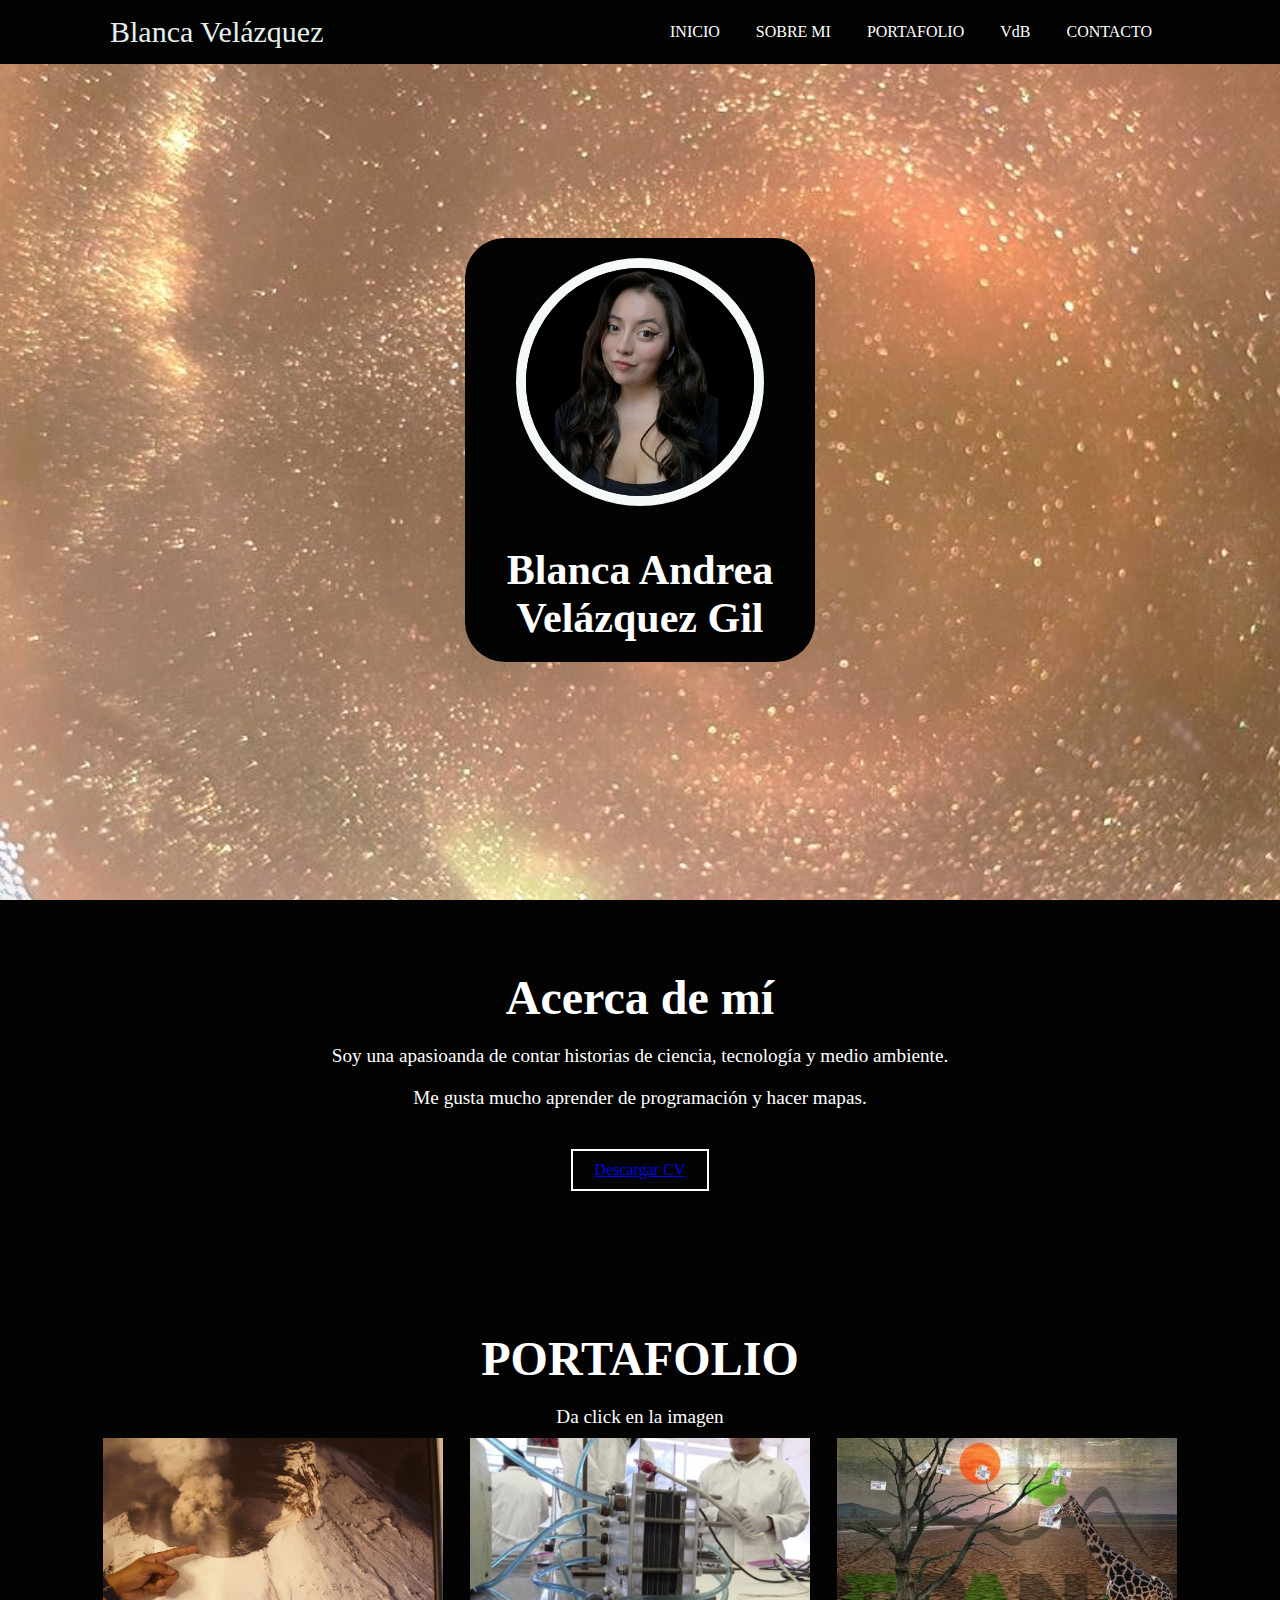
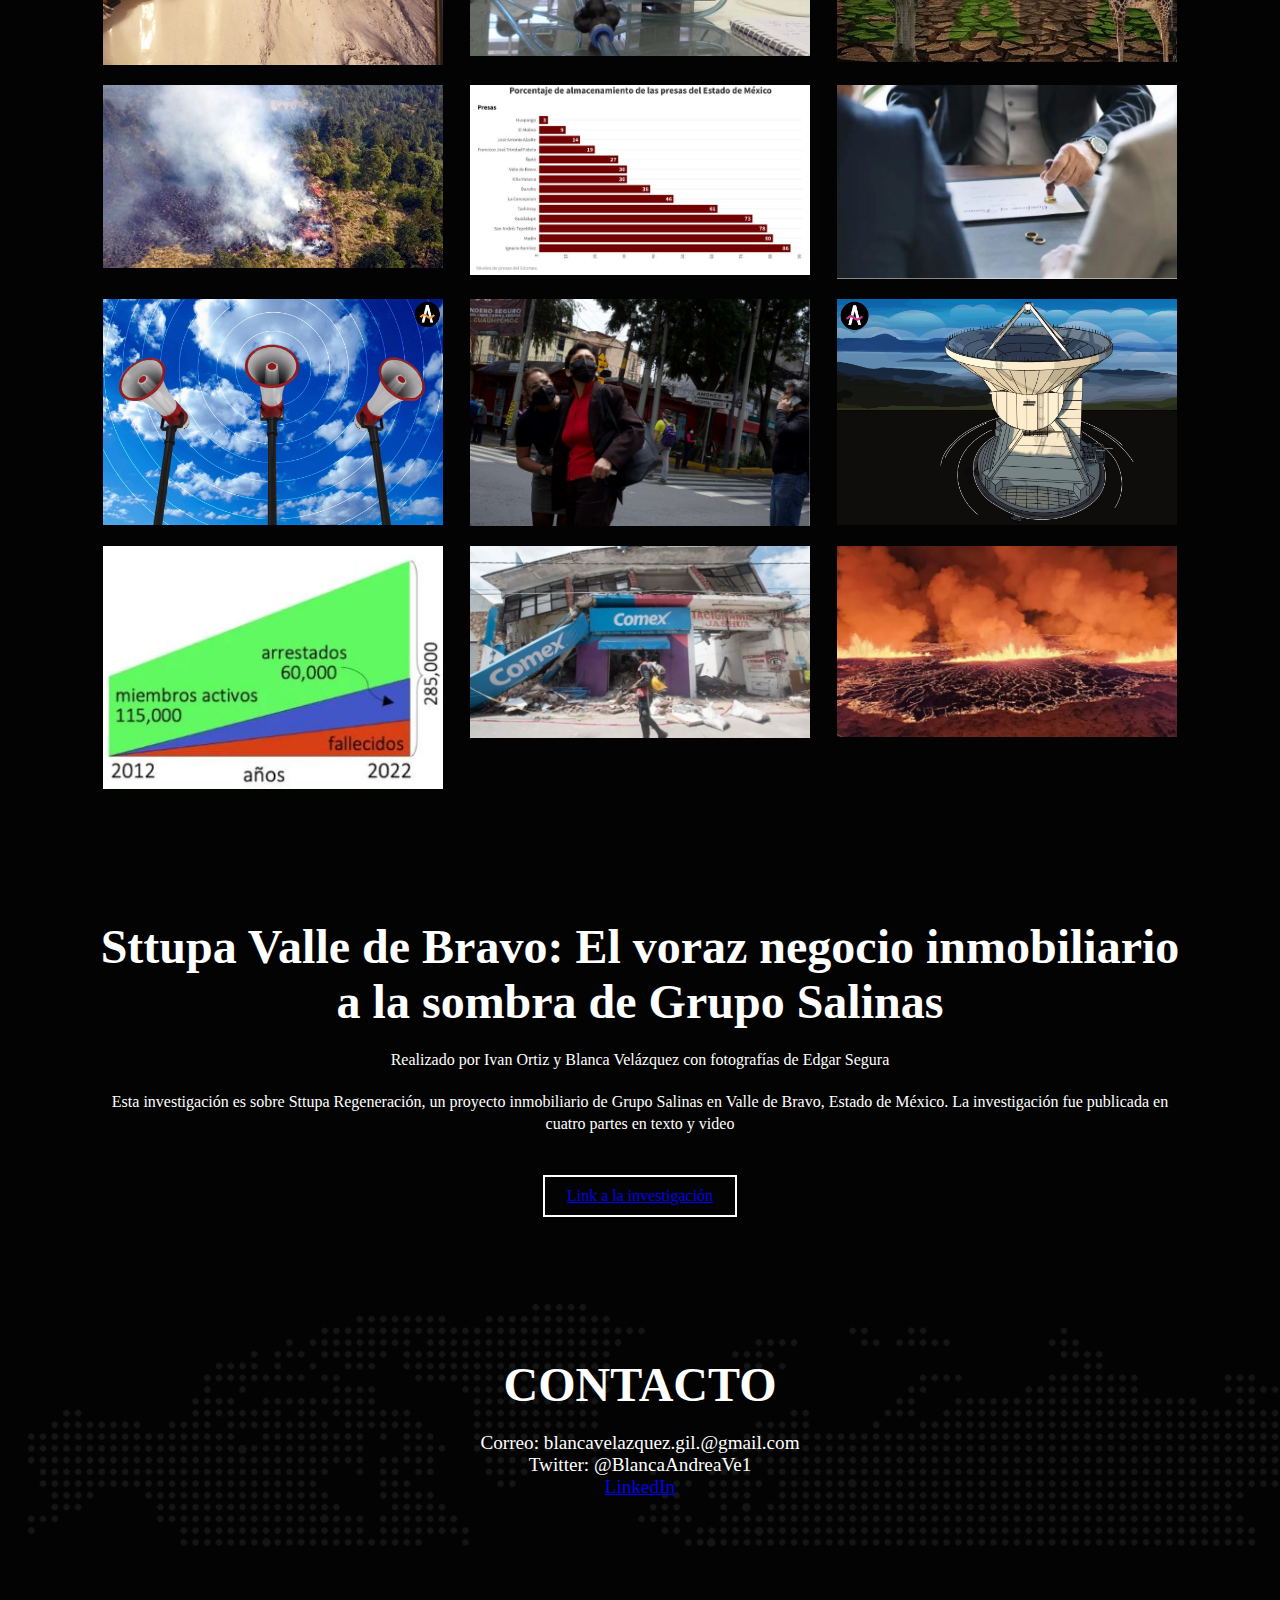
==== index.html @ 8b14dc14 "Add files via upload" ====
<!DOCTYPE html>
<html lang="es">
<head>
    <meta charset="UTF-8">
    <meta http-equiv="X-UA-Compatible" content="IE=edge">
    <meta name="viewport" content="width=device-width, initial-scale=1.0">
    <link rel="stylesheet" href="https://cdnjs.cloudflare.com/ajax/libs/font-awesome/6.1.2/css/all.min.css" integrity="sha512-1sCRPdkRXhBV2PBLUdRb4tMg1w2YPf37qatUFeS7zlBy7jJI8Lf4VHwWfZZfpXtYSLy85pkm9GaYVYMfw5BC1A==" crossorigin="anonymous" referrerpolicy="no-referrer" />
    <title>Portfolio</title>
    <link rel="stylesheet" href="estilo.css">
</head>
<body>
    <!-- MENU ENCABEZADO -->
    <div class="contenedor-header">
        <header>
            <div class="logo">
                <li><a href="#">Blanca Velázquez</a></li>
            </div>
            <nav id="nav">
                <ul>
                    <li><a href="#inicio" onclick="seleccionar()">INICIO</a></li>
                    <li><a href="#sobremi" onclick="seleccionar()">SOBRE MI</a></li>
                    <li><a href="#portfolio" onclick="seleccionar()">PORTAFOLIO</a></li>
                    <li><a href="#vdb" onclick="seleccionar()">VdB</a></li>                    
                    <li><a href="#contacto" onclick="seleccionar()">CONTACTO</a></li>
                </ul>
            </nav>
            <div class="nav-responsive" onclick="mostrarOcultarMenu()">
                <i class="fa-solid fa-bars"></i>
            </div>
        </header>
    </div>

    <!-- SECCION INICIO -->
    <section id="inicio" class="inicio">
        <div class="contenido-banner">
            <div class="contenedor-img">
                <img src="img/foto.jfif" alt="">
            </div>
            <h1>Blanca Andrea Velázquez Gil</h1>
            
            

        </div>
    </section>

    <!-- SECCION SOBRE MI -->
    <section id="sobremi" class="sobremi">
        <div class="contenido-seccion">
            <h2>Acerca de mí</h2>
            <p style="text-align: center; font-size: larger;">Soy una apasioanda de contar historias de ciencia, tecnología y medio ambiente. </p>
                <p style="text-align: center; font-size: larger;">Me gusta mucho aprender de programación y hacer mapas.</p>

            <div class="fila">
            <button>
                <a href="https://drive.google.com/file/d/1EOahpo4Z8Dpye2wEswbT1E1vFaJd9nH9/view?usp=sharing">Descargar CV</a> <i class="fa-solid fa-download"></i>
                <span class="overlay"></span>
            </button>
        </div>
    </section>



    <!-- SECCION PORTFOLIO -->
    <section id="portfolio" class="portfolio">
        <div class="contenido-seccion">
            <h2>PORTAFOLIO</h2>
            <p style="text-align: center; font-size: larger;">Da click en la imagen </p> 
            <div class="galeria">
                <div class="proyecto">
                    <img src="img/p1.jpg" alt="">
                    <div class="overlay">
                        <h3 >Vigilantes de volcanes: monitorear para prevenir</h3>
                        <A HREF="https://corrientealterna.unam.mx/nota/vigilantes-de-volcanes-monitorear-para-prevenir/"> link al reportaje </A>
                    </div>
                </div>
                <div class="proyecto">
                    <img src="img/p2.jpg" alt="">
                    <div class="overlay">
                        <h3>Delicias Solar en México: un proyecto de hidrógeno verde estancado en el papeleo</h3>
                        <A href="https://climatetrackerlatam.org/historias/delicia-solar-en-mexico-un-proyecto-de-hidrogeno-verde-estancado-en-el-papeleo/"> link al reportaje</A>
                    </div>
                </div>
                <div class="proyecto">
                    <img src="img/p3.jpg" alt="">
                    <div class="overlay">
                        <h3>La Comisión del abandono: 90% de Áreas Naturales Protegidas sin presupuesto en Edomex</h3>
                        <A href="https://adnoticias.mx/areas-naturales-protegidas-edomex/"> link al reportaje</A>
                    </div>
                </div>
                <div class="proyecto">
                    <img src="img/p4.jpg" alt="">
                    <div class="overlay">
                        <h3>Jilotzingo, una semana de lucha incansable contra los incendios</h3>
                        <A href="https://adnoticias.mx/habitantes-de-jilotzingo-luchan-contra-incendio/"> link a la nota</A>
                    </div>
                </div>
                <div class="proyecto">
                    <img src="img/p5.jpg" alt="">
                    <div class="overlay">
                        <h3>Las presas más grandes del EdoMex están al 30% de capacidad</h3>
                        <A href="https://adnoticias.mx/presas-niveles-edomex/"> link a la nota</A>
                    </div>
                </div>
                <div class="proyecto">
                    <img src="img/p6.jpg" alt="">
                    <div class="overlay">
                        <h3>El matrimonio pierde terreno frente al divorcio</h3>
                        <A href="https://adnoticias.mx/matrimonio-divorcio-cdmx-edomex/"> link a la nota</A>
                    </div>
                </div>
                <div class="proyecto">
                    <img src="img/p7.jpeg" alt="">
                    <div class="overlay">
                        <h3>Alerta sísmica: sonido de pánico, sonido de vida</h3>
                        <A href="https://corrientealterna.unam.mx/podcast/alarma-sismica-sonido-panico-alerta-prevencion-riesgos/"> link al podcats</A>
                    </div>
                </div>
                <div class="proyecto">
                    <img src="img/p8.jpg" alt="">
                    <div class="overlay">
                        <h3>Una ironía sísmica</h3>
                        <A href="https://corrientealterna.unam.mx/nota/una-ironia-sismica-vivir-el-sismo-del-19-septiembre-desde-un-congreso-de-sismologos/"> link a la nota</A>
                    </div>
                </div>
                <div class="proyecto">
                    <img src="img/p9.jpg" alt="">
                    <div class="overlay">
                        <h3>300 personas y un agujero negro</h3>
                        <A href="https://corrientealterna.unam.mx/reportaje/300-personas-y-un-agujero-negro/"> link al reportaje</A>
                    </div>
                </div>
                <div class="proyecto">
                    <img src="img/p10.JPG" alt="">
                    <div class="overlay">
                        <h3>En cinco años el crimen organizado crecerá en un 25% en México</h3>
                        <A href="https://periodistasunidos.com.mx/noticias/en-cinco-anos-el-crimen-organizado-crecera-en-un-25-en-mexico-pronostican-expertos/"> link a la nota</A>
                    </div>
                </div>
                <div class="proyecto">
                    <img src="img/p11.JPG" alt="">
                    <div class="overlay">
                        <h3>A seis años del sismo Morelos no actualiza Reglamentos de Construcción</h3>
                        <A href="https://periodistasunidos.com.mx/noticias/a-seis-anos-del-sismo-morelos-no-actualiza-reglamentos-de-construccion-alerta-experto/"> link a la nota</A>
                    </div>
                </div>
                <div class="proyecto">
                    <img src="img/p12.JPG" alt="">
                    <div class="overlay">
                        <h3>Por erupción volcánica cien familias no pasarán navidad en sus hogares</h3>
                        <A href="https://periodistasunidos.com.mx/noticias/por-erupcion-volcanica-cien-familias-no-pasaran-navidad-en-sus-hogares/"> link a la nota</A>
                    </div>
                </div>                                
            </div>
        </div>
    </section>

    <!-- VdB -->
    <section id="vdb" class="vdb">
        <div class="contenido-seccion">
            <h2>Sttupa Valle de Bravo: El voraz negocio inmobiliario a la sombra de Grupo Salinas</h2>
            <p style="text-align: center">Realizado por Ivan Ortiz y Blanca Velázquez con fotografías de Edgar Segura </p>
                <p style="text-align: center">Esta investigación es sobre Sttupa Regeneración, un proyecto inmobiliario de Grupo Salinas en Valle de Bravo, Estado de México. La investigación fue publicada en cuatro partes en texto y video </p>

            <div class="fila">
            <button>
                <a href="vdb/Vdb.html">Link a la investigación </a> 
                <span class="overlay"></span>
            </button>
        </div>
    </section>    

    <!-- SECCION CONTACTO -->
    <section id="contacto" class="contacto">
        <div class="contenido-seccion">
            <h2>CONTACTO</h2>
            <p style="text-align: center; font-size: larger;">Correo: blancavelazquez.gil.@gmail.com </p>
            <p style="text-align: center; font-size: larger;">Twitter: @BlancaAndreaVe1</p>
            <p style="text-align: center; font-size: larger;" ><a href="https://www.linkedin.com/in/blanca-velazquez-gil/">LinkedIn</a></p>
        </div>
    </section>

    <!-- footer -->
    <footer>
    </footer>

    <script src="script.js"></script>
</body>
</html>
---- estilo.css ----
@import url('https://fonts.googleapis.com/css2?family=Gupter:wght@400;500;700&display=swap');

*{
    box-sizing: border-box;
    font-family: 'Work Sans';
    margin: 0;
    padding: 0;
}
html{
    /* me permite deslizar cuando hago clic en los links del menu */
    scroll-behavior: smooth;
}
/* MENU */
.contenedor-header{
    background: #030303;
    position: fixed;
    width: 100%;
    top: 0;
    left: 0;
    z-index: 99;
}
.contenedor-header header{
    max-width: 1100px;
    margin: auto;
    display: flex;
    justify-content: space-between;
    align-items: center;
    padding: 15px 20px;
}
.contenedor-header header .logo a{
    font-family: 'Righteous';
    font-size: 30px;
    color: #e5f0ed;
    text-decoration: none;
}
.contenedor-header header ul{
    display: flex;
    list-style: none;
}
.contenedor-header header nav ul li a{
    text-align: none;
    color: #fff;
    margin: 0 15px;
    padding: 3px;
    transition: .5s;
    text-decoration: none;
}
.contenedor-header header nav ul li a:hover{
    color: #f7f7f7;
}
.nav-responsive{
    background-: #f5f7f6;
    color:#fff;
    padding: 5px 10px;
    border-radius: 5px;
    cursor: pointer;
    display: none;
}
/* SECCION I N I C I O linear-gradient(to top, rgba(30,35,38,.8), rgba(30,35,38,1)), */
.inicio{
    background: 
    url(img/golden.jpg);
    background-size: cover;
    height: 100vh;
    color: #fff;
    display: flex;
    align-items: center;
}
.inicio .contenido-banner{
    padding: 20px;
    background-color: #030303;
    max-width: 350px;
    margin: auto;
    text-align: center;
    border-radius: 40px;
}
.inicio .contenido-banner img{
    margin-top: 40px;
    border: 10px solid #f5faf9;
    display: block;
    width: 80%;
    margin: auto;
    border-radius: 100%;
}
.inicio .contenido-banner h1{
    margin-top: 40px;
    font-size: 42px;
    font-family: 'Righteous';
}
.inicio .contenido-banner h2{
    font-size: 15px;
    font-weight: normal;
}
.inicio .contenido-banner .redes a{
    color: #fff;
    display: inline-block;
    text-decoration: none;
    border: 1px solid #fff;
    border-radius: 100%;
    width: 42px;
    height: 42px;
    line-height: 42px;
    margin: 40px 5px;
    font-size: 20px;
    transition: .3s;
}
.inicio .contenido-banner .redes a:hover{
    background-color: #1CB698;
}
.sobremi{
    background-color: #030303;
    color: #fff;
    padding: 50px 20px;
}
.sobremi .contenido-seccion{
    max-width: 1100px;
    margin: auto;
}
.sobremi h2{
    font-size: 48px;
    font-family: 'Righteous';
    text-align: center;
    padding: 20px 0;

}
.sobremi .contenido-seccion p{
    font: 18px;
    line-height: 22px;
    margin-bottom: 20px;
}
.sobremi .contenido-seccion p span{
    color: #7a8381;
    font-weight: bold;
}
.sobremi .fila{
    display: flex;
}
.sobremi .fila .col
{
    width: 50%;
}
.sobremi .fila .col h3{
    font-size: 28px;
    font-family: 'Righteous';
    margin-bottom: 25px;
}
.sobremi .fila .col ul{
    list-style: none;
}
.sobremi .fila .col ul li{
    margin: 12px 0;
}
.sobremi .fila .col ul li strong{
    display: inline-block;
    color: #1CB698;
    width: 130px;
}
.sobremi .fila .col ul li span{
    background-color: #1CB698;
    padding: 3px;
    font-weight: bold;
    border-radius: 5px;
}
.sobremi .fila .col .contenedor-intereses{
    display: flex;
    flex-wrap: wrap;
}
.sobremi .fila .col .contenedor-intereses .interes{
    width: 100px;
    height: 100px;
    background-color: #030303;
    border-radius: 10px;
    margin: 0 15px 15px 0;
    display: flex;
    flex-direction: column;
    align-items: center;
    justify-content: center;
    transition: .3s;
}.sobremi .fila .col .contenedor-intereses .interes:hover{
    background-color: #1CB698;
}
.sobremi .fila .col .contenedor-intereses .interes i{
    font-size: 30px;
    margin-bottom: 10px;
}
.sobremi button{
    cursor: pointer;
    background-color: transparent;
    border: 2px solid #fff;
    width: fit-content;
    display: block;
    margin: 20px auto;
    padding: 10px 22px;
    font-size: 16px;
    color: #fff;
    position: relative;
    z-index: 10;
}
.sobremi button .overlay{
    position: absolute;
    top: 0;
    left: 0;
    width: 0;
    height: 100%;
    background-color: #1CB698;
    z-index: -1;
    transition: 1s;
}
.sobremi button:hover .overlay{
    width: 100%;
}
/* SECCION S K I L L S */
.skills{
    background-color: #030303;
    color: #fff;
    padding: 50px 20px;
}
.skills .contenido-seccion{
    max-width: 1100px;
    margin: auto;
}
.skills h2{
    font-size: 48px;
    font-family: 'Righteous';
    text-align: center;
    padding: 20px 0;

}
.skills .fila{
    display: flex;
}
.skills .fila .col{
    width: 50%;
    padding: 0 20px;
}
.skills .fila .col h3{
    font-size: 28px;
    font-family: 'Righteous';
    margin-bottom: 25px;
}
.skills .skill > span{
    font-weight: bold;
    display: block;
    margin-bottom: 10px;
}
.skills .skill .barra-skill{
    height: 8px;
    width: 80%;
    background-color: #131517;
    position: relative;
    margin-bottom: 30px;
}
.skills .skill .progreso{
    background-color: #1CB698;
    position: absolute;
    top: 0;
    left: 0;
    height: 8px;
}
.skills .skill .barra-skill span{
    position: absolute;
    height: 40px;
    width: 40px;
    background-color: #1CB698;
    border-radius: 50px;
    line-height: 40px;
    text-align: center;
    top: -17px;
    right: -15px;
    font-size: 14px;
}
/* Estas clases se agregaran dinamicamente mediante javascript */
.skills .skill .javascript{
    width: 0%;
    animation: 2s javascript forwards;
}
@keyframes javascript {
    0%{width: 0%;}
    100%{width: 75%;}
}

.skills .skill .htmlcss{
    width: 0%;
    animation: 2s htmlcss forwards;
}
@keyframes htmlcss {
    0%{width: 0%;}
    100%{width: 89%;}
}

.skills .skill .photoshop{
    width: 0%;
    animation: 2s photoshop forwards;
}
@keyframes photoshop {
    0%{width: 0%;}
    100%{width: 95%;}
}

.skills .skill .wordpress{
    width: 0%;
    animation: 2s wordpress forwards;
}
@keyframes wordpress {
    0%{width: 0%;}
    100%{width: 81%;}
}

.skills .skill .drupal{
    width: 0%;
    animation: 2s drupal forwards;
}
@keyframes drupal {
    0%{width: 0%;}
    100%{width: 55%;}
}

.skills .skill .comunicacion{
    width: 0%;
    animation: 2s comunicacion forwards;
}
@keyframes comunicacion {
    0%{width: 0%;}
    100%{width: 80%;}
}

.skills .skill .trabajo{
    width: 0%;
    animation: 2s trabajo forwards;
}
@keyframes trabajo {
    0%{width: 0%;}
    100%{width: 70%;}
}

.skills .skill .creatividad{
    width: 0%;
    animation: 2s creatividad forwards;
}
@keyframes creatividad {
    0%{width: 0%;}
    100%{width: 99%;}
}

.skills .skill .dedicacion{
    width: 0%;
    animation: 2s dedicacion forwards;
}
@keyframes dedicacion {
    0%{width: 0%;}
    100%{width: 65%;}
}

.skills .skill .proyect{
    width: 0%;
    animation: 2s proyect forwards;
}
@keyframes proyect {
    0%{width: 0%;}
    100%{width: 94%;}
}
/* SECCION CURRICULUM */
.curriculum{
    background-color: #030303;
    color: #fff;
    padding: 50px 20px;
}
.curriculum .contenido-seccion{
    max-width: 1100px;
    margin: auto;
}
.curriculum h2{
    font-size: 48px;
    font-family: 'Righteous';
    text-align: center;
    padding: 20px 0;

}
.curriculum .fila{
    display: flex;
    justify-content: space-between;
}
.curriculum .fila .col{
    width: 49%;
    padding: 0 20px;
}
.curriculum .fila .col h3{
    font-size: 28px;
    font-family: 'Righteous';
    margin-bottom: 25px;
}
.curriculum .fila .izquierda{
    border-right: 2px solid #030303;
}
.curriculum .fila .derecha{
    border-left: 2px solid #030303;
}
.curriculum .fila .item{
    padding: 25px;
    margin-bottom: 30px;
    background-color: #030303;
    position: relative;
}
.curriculum .fila .item h4{
    font-size: 20px;
    margin-bottom: 10px;
}
.curriculum .fila .item .casa{
    color: #1CB698;
    font-size: 22px;
    font-weight: bold;
    display: block;
}
.curriculum .fila .item .fecha{
    display: block;
    color: #1CB698;
    margin-bottom: 10px;
}
.curriculum .fila .item p{
    line-height: 24px;
}
.curriculum .fila .izq{
    border-right: 2px solid #1CB698;
    margin-right: 20px;
}
.curriculum .fila .der{
    border-left: 2px solid #1CB698;
    margin-left: 20px;
}
.curriculum .fila .item .conectori{
    height: 2px;
    background-color: #1CB698;
    width: 47px;
    position: absolute;
    top: 50%;
    right: -47px;
    z-index: 5;
}
.curriculum .fila .item .conectori .circuloi{
    display: block;
    height: 10px;
    width: 10px;
    border-radius: 50%;
    background-color: #1CB698;
    float: right;
    position: relative;
    bottom: 4px;
}
.curriculum .fila .item .conectord{
    height: 2px;
    background-color: #1CB698;
    width: 47px;
    position: absolute;
    top: 50%;
    left: -47px;
    z-index: 5;
}
.curriculum .fila .item .conectord .circulod{
    display: block;
    height: 10px;
    width: 10px;
    border-radius: 50%;
    background-color: #1CB698;
    float: left;
    position: relative;
    bottom: 4px;
}
/* SECCION PORTFOLIO */
.portfolio{
    background-color: #030303;
    color: #fff;
    padding: 50px 20px;
}
.portfolio .contenido-seccion{
    max-width: 1100px;
    margin: auto;
}
.portfolio h2{
    font-size: 48px;
    font-family: 'Righteous';
    text-align: center;
    padding: 20px 0;
}
.portfolio .galeria{
    display: flex;
    flex-wrap: wrap;
    justify-content: space-around;
}
.portfolio .galeria .proyecto{
    position: relative;
    max-width: 340px;
    height: fit-content;
    margin: 10px;
    cursor: pointer;
}
.portfolio .galeria .proyecto img{
    width: 100%;
    display: block;
}
.portfolio .galeria .proyecto .overlay{
    position: absolute;
    top: 0;
    width: 100%;
    height: 100%;
    text-align: center;
    background: 
    url(img/golden.jpg);
    display: flex;
    flex-direction: column;
    justify-content: center;
    transition: 1s;
    font-size: 18px;
    letter-spacing: 3px;
    opacity: 0;
}
.portfolio .galeria .proyecto .overlay h3{
    margin-bottom: 20px;
    transition: 1s;
}
.portfolio .galeria .proyecto .overlay:hover{
    opacity: 1;
}
.portfolio .galeria .proyecto .overlay:hover h3{
    margin-bottom: 0px;
}
/* SECCION CONTACTO */
.contacto{
    background-image: url(img/contact_bg.png);
    background-color: #030303;
    color: #fff;
    padding: 50px 0;
}
.contacto .contenido-seccion{
    max-width: 1100px;
    margin: auto;
}
.contacto h2{
    font-size: 48px;
    font-family: 'Righteous';
    text-align: center;
    padding: 20px 0;
}
.contacto .fila{
    display: flex;
}
.contacto .col{
    width: 50%;
    padding: 10px;
    position: relative;
}
.contacto .col input, .contacto .col textarea{
    display: block;
    width: 100%;
    padding: 18px;
    border: none;
    margin-bottom: 20px;
    background-color: #030303;
    color: #fff;
    font-size: 18px;
}
.contacto button{
    cursor: pointer;
    background-color: transparent;
    border: 2px solid #fff;
    width: fit-content;
    display: block;
    margin: 20px auto;
    padding: 10px 22px;
    font-size: 16px;
    color: #fff;
    position: relative;
    z-index: 10;
}
.contacto button .overlay{
    position: absolute;
    top: 0;
    left: 0;
    width: 0;
    height: 100%;
    background-color: #1CB698;
    z-index: -1;
    transition: 1s;
}
.contacto button:hover .overlay{
    width: 100%;
}
.contacto .col img{
    width: 100%;
}
.contacto .col .info{
    position: absolute;
    top: 40%;
    background-color: #030303;
    padding: 20px;
    max-swidth: 350px;
    left: 50%;
    transform: translate(-50%, -50%);
}
.contacto .col .info ul{
    list-style: none;
}
.contacto .col .info ul li{
    margin-bottom: 20px;
}
.contacto .col .info ul li i{
    color: #1CB698;
    display: inline-block;
    margin-right: 20px;
}
footer{
    background-color: #030303;
    color: #fff;
    padding: 50px 0 30px 0;
    text-align: center;
    position: relative;
    width: 100%;
}
footer .redes{
    margin-bottom: 20px;
}
footer .redes a{
    color: #fff;
    display: inline-block;
    text-decoration: none;
    border: 1px solid #fff;
    border-radius: 100%;
    width: 42px;
    height: 42px;
    line-height: 42px;
    margin: 40px 5px;
    font-size: 20px;
    transition: .3s;
}
footer .arriba{
    display: block;
    width: 50px;
    height: 50px;
    background-color: #1CB698;
    color: #fff;
    position: absolute;
    left: 50%;
    transform: translateX(-50%);
    top: -25px;
    border-radius: 50%;
    line-height: 50px;
    font-size: 18px;
}
/* SECCION RESPONSIVE */
@media screen and (max-width:980px){
    nav{
        display: none;
    }
    .nav-responsive{
        display: block;
    }
    nav.responsive{
        display: block;
        position: absolute;
        right: 0;
        top: 75px;
        background-color: #030303;
        width: 180px;
    }
    nav.responsive ul{
        display: block !important;
    }
    nav.responsive ul li{
        border-bottom: 1px solid #fff;
        padding: 10px 0;
    }
}

.vdb{
    background-color: #030303;
    color: #fff;
    padding: 50px 20px;
}
.vdb .contenido-seccion{
    max-width: 1100px;
    margin: auto;
}
.vdb h2{
    font-size: 48px;
    font-family: 'Righteous';
    text-align: center;
    padding: 20px 0;

}
.vdb .contenido-seccion p{
    font: 18px;
    line-height: 22px;
    margin-bottom: 20px;
}
.vdb .contenido-seccion p span{
    color: #1CB698;
    font-weight: bold;
}
.vdb .fila{
    display: flex;
}
.vdb .fila .col
{
    width: 50%;
}
.vdb .fila .col h3{
    font-size: 28px;
    font-family: 'Righteous';
    margin-bottom: 25px;
}
.vdb .fila .col ul{
    list-style: none;
}
.vdb .fila .col ul li{
    margin: 12px 0;
}
.vdb .fila .col ul li strong{
    display: inline-block;
    color: #1CB698;
    width: 130px;
}
.vdb .fila .col ul li span{
    background-color: #1CB698;
    padding: 3px;
    font-weight: bold;
    border-radius: 5px;
}
.vdb .fila .col .contenedor-intereses{
    display: flex;
    flex-wrap: wrap;
}
.vdb .fila .col .contenedor-intereses .interes{
    width: 100px;
    height: 100px;
    background-color: #030303;
    border-radius: 10px;
    margin: 0 15px 15px 0;
    display: flex;
    flex-direction: column;
    align-items: center;
    justify-content: center;
    transition: .3s;
}.vdb .fila .col .contenedor-intereses .interes:hover{
    background-color: #1CB698;
}
.vdb .fila .col .contenedor-intereses .interes i{
    font-size: 30px;
    margin-bottom: 10px;
}
.vdb button{
    cursor: pointer;
    background-color: transparent;
    border: 2px solid #fff;
    width: fit-content;
    display: block;
    margin: 20px auto;
    padding: 10px 22px;
    font-size: 16px;
    color: #fff;
    position: relative;
    z-index: 10;
}
.vdb button .overlay{
    position: absolute;
    top: 0;
    left: 0;
    width: 0;
    height: 100%;
    background-color: #030303;
    z-index: -1;
    transition: 1s;
}
.vdb button:hover .overlay{
    width: 100%;
}

@media screen and (max-width:700px){
    .sobremi .fila{
        display: block;
    }
    .sobremi .fila .col{
        width: fit-content;
    }

    .skills .fila{
        display: block;
    }
    .skills .fila .col{
        width: 100%;
    }
    .skills .fila .col .barra-skill{
        width: 100%;
    }

    .curriculum .fila{
        display: block;
    }
    .curriculum .fila .col{
        width: 90%;
    }
    .curriculum .fila .derecha{
        margin-left: 20px;
    }

    .portfolio .galeria{
        display: block;
        width: 100%;
    }
    .portfolio .galeria .proyecto{
        max-width: 100%;
    }
    .portfolio .galeria .proyecto img{
        width: 100%;
    }
    .contacto .fila{
        display: block;
    }
    .contacto .fila .col{
        width: 100%;
    }
    .contacto{
        background-color: #030303;
        background-size: cover;
    }
    
}
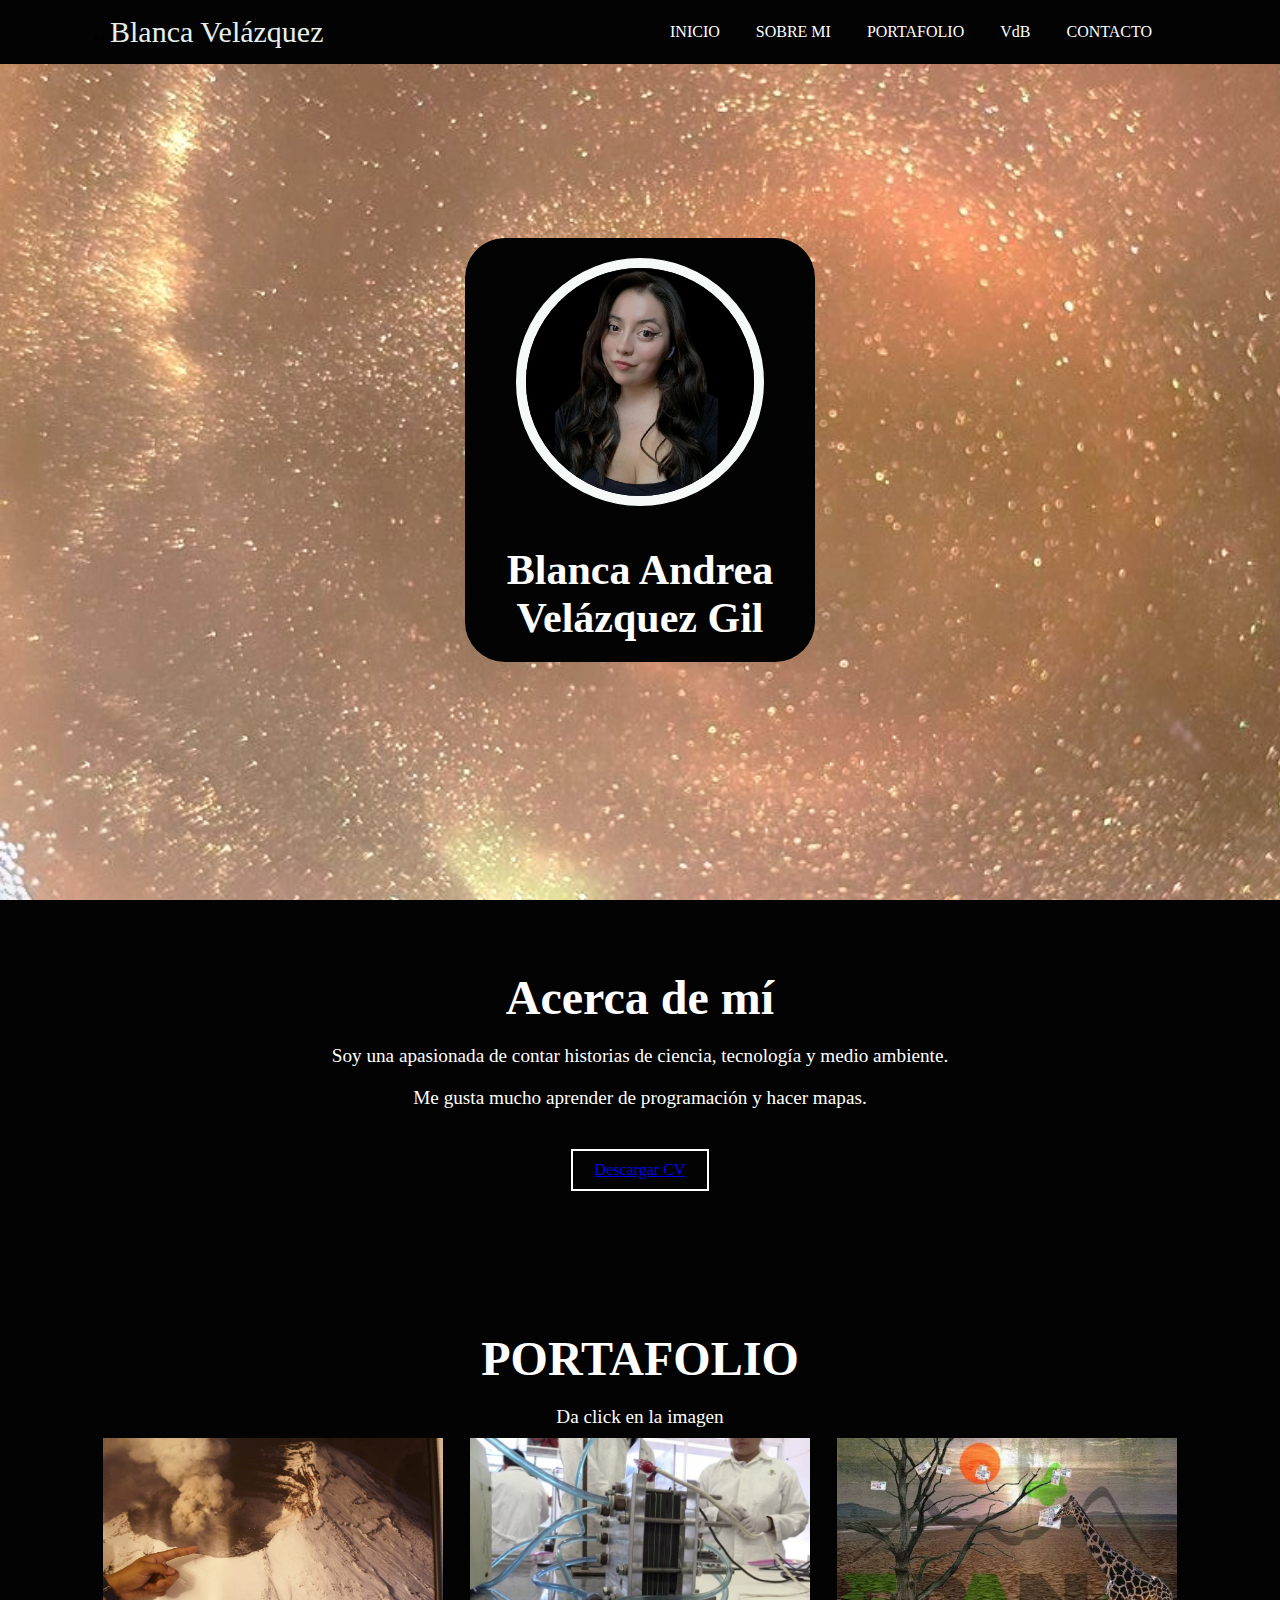
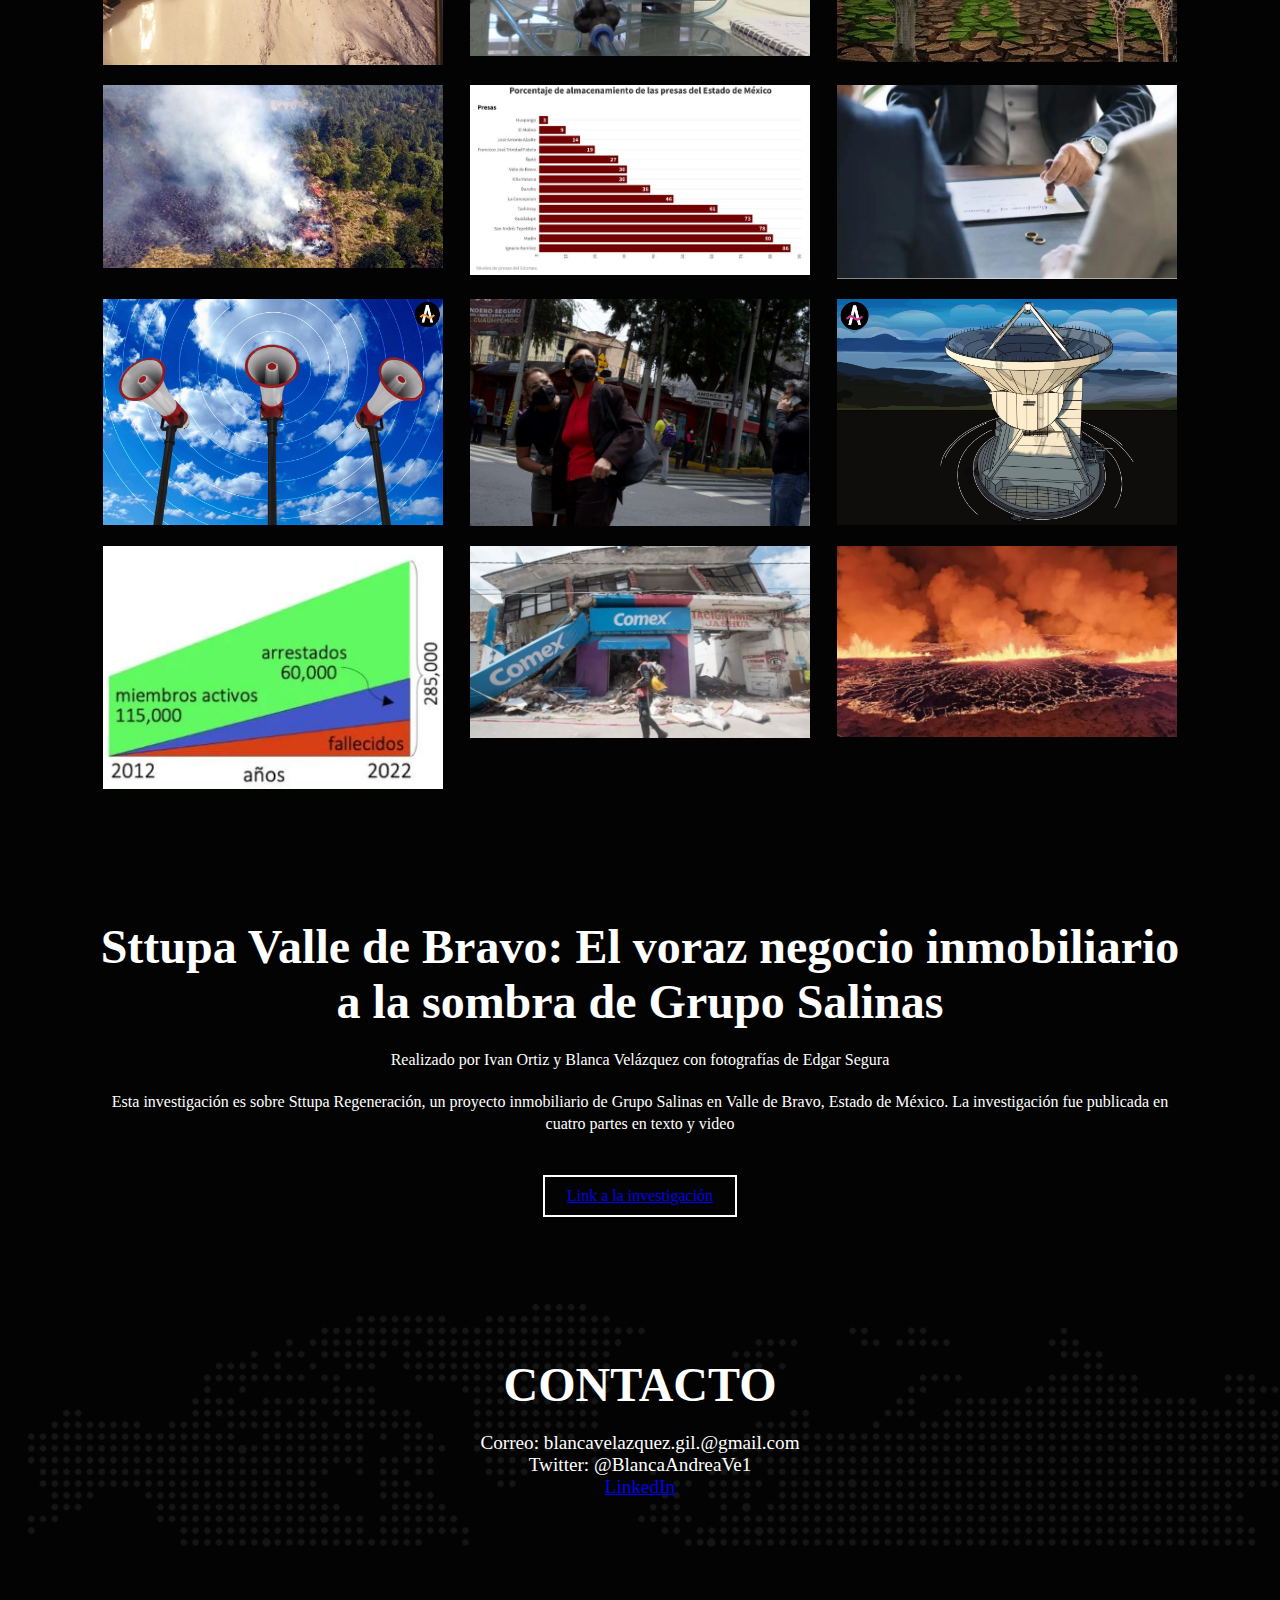
==== commit 6c1c3fe3: "Update index.html" ====
--- a/index.html
+++ b/index.html
@@ -47,7 +47,7 @@
     <section id="sobremi" class="sobremi">
         <div class="contenido-seccion">
             <h2>Acerca de mí</h2>
-            <p style="text-align: center; font-size: larger;">Soy una apasioanda de contar historias de ciencia, tecnología y medio ambiente. </p>
+            <p style="text-align: center; font-size: larger;">Soy una apasionada de contar historias de ciencia, tecnología y medio ambiente. </p>
                 <p style="text-align: center; font-size: larger;">Me gusta mucho aprender de programación y hacer mapas.</p>
 
             <div class="fila">
@@ -185,4 +185,4 @@
 
     <script src="script.js"></script>
 </body>
-</html>+</html>
